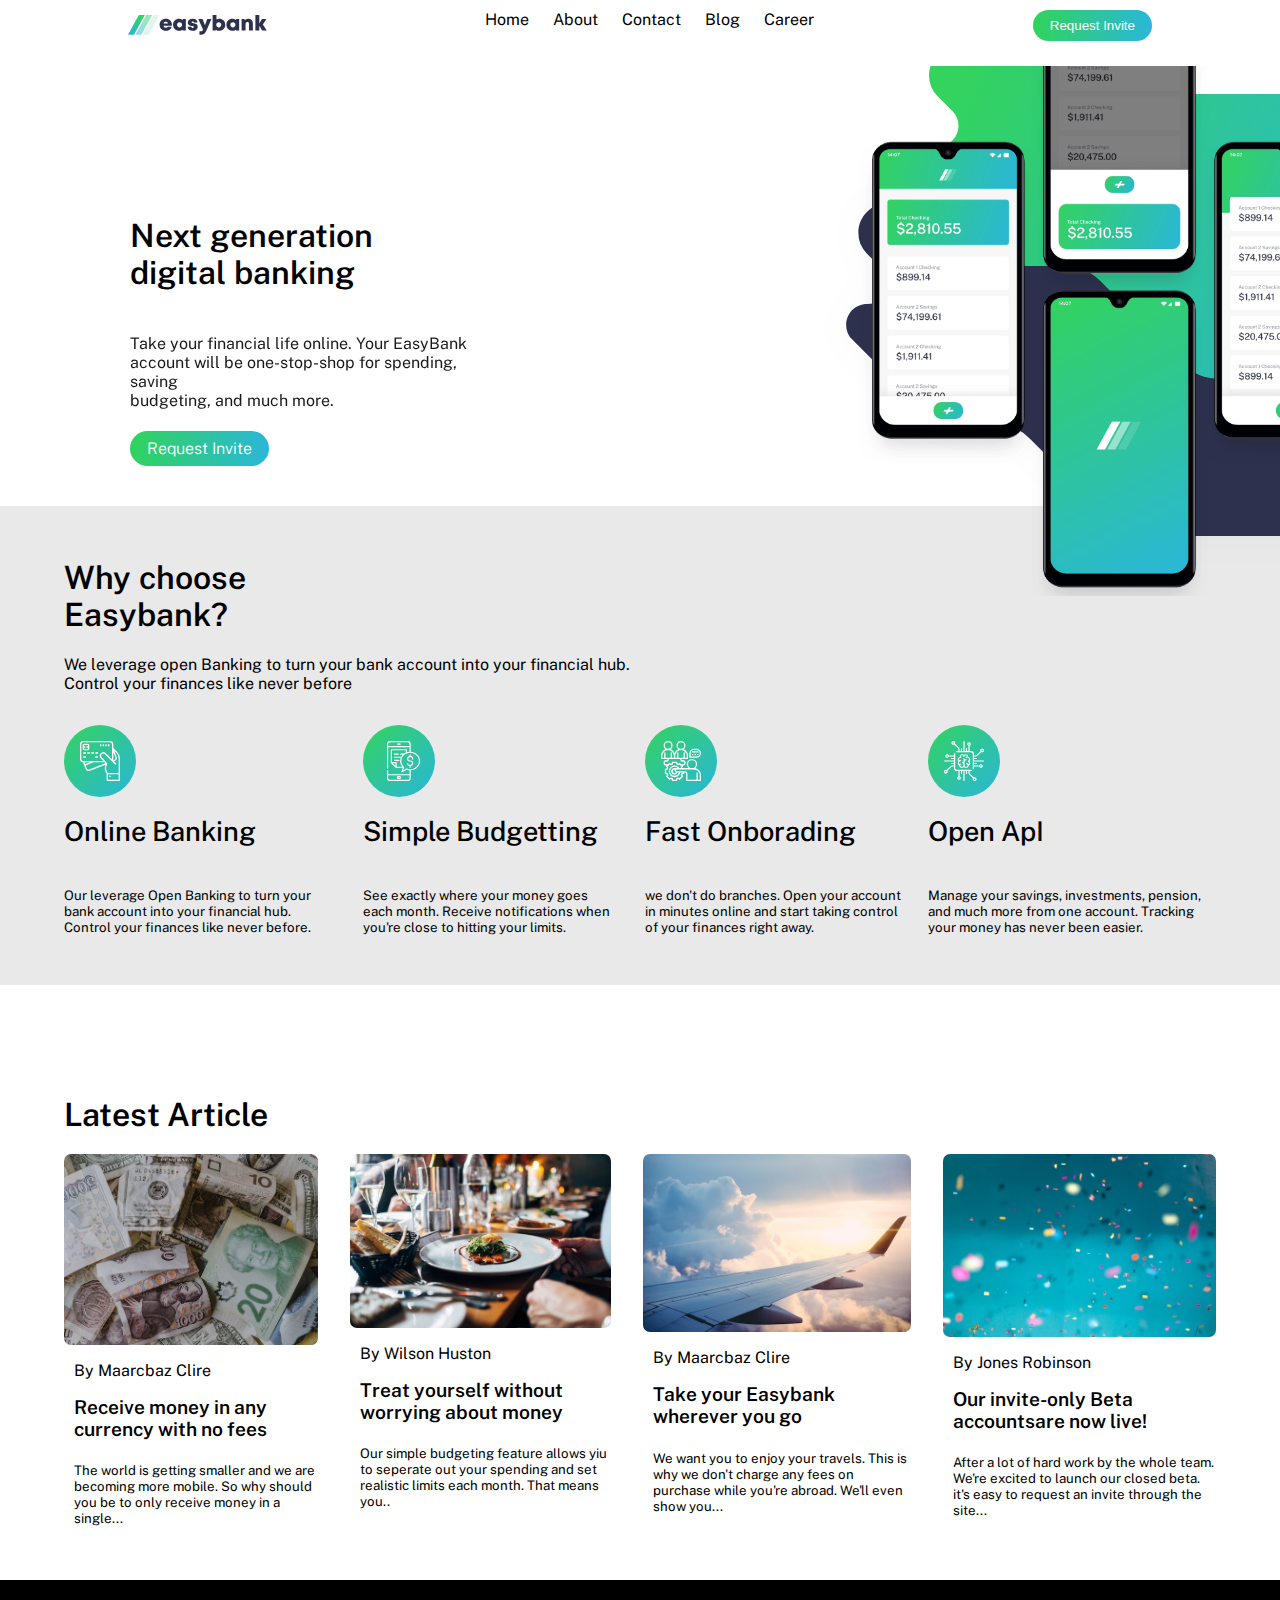
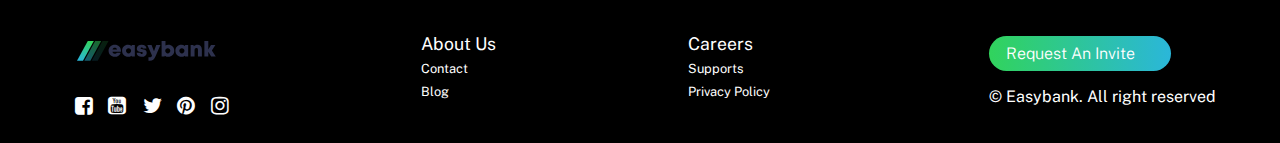
==== index.html @ 9691f032 "changed file directory" ====
<!DOCTYPE html>
<html lang="en">
	<head>
		<meta charset="UTF-8" />
		<meta name="viewport" content="width=device-width, initial-scale=1.0" />
		<title>Easy/Bank</title>
		<link rel="stylesheet" href="./styles.css" />
		<link rel="icon" href="../EasyBank/images/budgeting.svg" />
		<link
			rel="stylesheet"
			href="https://cdnjs.cloudflare.com/ajax/libs/font-awesome/4.7.0/css/font-awesome.min.css" />
	</head>
	<body>
		<header>
			<div id="myNav" class="overlay">
				<a href="javascript:void(0)" class="closebtn" onclick="closeNav()"
					><img src="../EasyBank/images/close.svg" alt="close navigation image"
				/></a>
				<div class="overlay-content">
					<a href="#">About</a>
					<a href="#">Services</a>
					<a href="#">Clients</a>
					<a href="#">Contact</a>
					<button class="btn">Request Invite</button>
				</div>
			</div>
			<nav>
				<span onclick="openNav()" class="bar">
					<img
						class="bar"
						src="../EasyBank/images/hamburger.svg"
						alt="hamburer icon"
				/></span>

				<div class="topnav" id="topnav" onclick="topNav()">
					<img
						src="../EasyBank/images/logo.svg"
						alt="logo image"
						class="logo" />
					<div class="nav-link">
						<a href="#">home</a>
						<a href="#">About</a>
						<a href="#">Contact</a>
						<a href="#">Blog</a>
						<a href="#">Career</a>
					</div>
					<button class="btn">request invite</button>
				</div>
			</nav>
		</header>
		<main>
			<sction class="section-1">
				<div class="section-content">
					<h1>Next generation <span class="wrap">digital banking</span></h1>
					<h4>
						Take your financial life online. Your EasyBank account will be
						one-stop-shop for spending, saving<span class="wrap">
							budgeting, and much more.</span
						>
					</h4>
					<div class="btn">request invite</div>
				</div>
				<div class="images">
					<img
						src="../EasyBank/images/bg-intro-mobile.svg"
						alt="mobile intro image"
						class="phone__img" />
					<img
						src="../EasyBank/images/intro_desktop.svg"
						class="introbg"
						alt="	intro image desktop" />
					<img
						src="../EasyBank/images/mobiles.png"
						class="mobile"
						alt="mobile phone " />
				</div>
			</sction>
			<div class="section-2">
				<div class="contents">
					<div class="content">
						<h1>Why choose <span class="span wrap"> Easybank?</span></h1>
						<h4>
							We leverage open Banking to turn your bank account into your
							financial hub.
							<span class="wrap">Control your finances like never before</span>
						</h4>
					</div>
					<div class="abouts">
						<div class="about">
							<img
								src="../EasyBank/images/online-banking.svg"
								alt="online banking image" />
							<h1>online <span class="wr">banking</span></h1>
							<h5>
								Our leverage Open Banking to turn your bank account into your
								financial hub. Control your finances like never before.
							</h5>
						</div>
						<div class="about">
							<img
								src="../EasyBank/images/budgeting.svg"
								alt="simple budgetting banking image" />
							<h1>simple <span class="wr"> budgetting</span></h1>
							<h5>
								See exactly where your money goes each month. Receive
								notifications when you're close to hitting your limits.
							</h5>
						</div>
						<div class="about">
							<img
								src="../EasyBank/images/onboarding.svg"
								alt="fast onboarding  image" />
							<h1>fast <span class="wr"> onborading</span></h1>
							<h5>
								we don't do branches. Open your account in minutes online and
								start taking control of your finances right away.
							</h5>
						</div>
						<div class="about">
							<img
								src="../EasyBank/images/open-api.svg"
								alt="open API banking image" />
							<h1>open <span class="wr"> ApI</span></h1>
							<h5>
								Manage your savings, investments, pension, and much more from
								one account. Tracking your money has never been easier.
							</h5>
						</div>
					</div>
				</div>
			</div>
			<h1 class="article">latest article</h1>
			<div class="cards">
				<div class="card">
					<img src="../EasyBank/images/currency.jpg" alt="currency image" />
					<div class="card-content">
						<p>by Maarcbaz clire</p>
						<h1>
							Receive money in any
							<div class="wrap">currency with no fees</div>
							<h5>
								The world is getting smaller and we are becoming more mobile. So
								why should you be to only receive money in a single...
							</h5>
						</h1>
					</div>
				</div>
				<div class="card">
					<img src="../EasyBank/images/restaurant.jpg" alt="restaurant image" />
					<div class="card-content">
						<p>by wilson huston</p>
						<h1>
							Treat yourself without
							<div class="wrap">worrying about money</div>
							<h5>
								Our simple budgeting feature allows yiu to seperate out your
								spending and set realistic limits each month. That means you..
							</h5>
						</h1>
					</div>
				</div>
				<div class="card">
					<img src="../EasyBank/images/plane.jpg" alt="plane image" />
					<div class="card-content">
						<p>by Maarcbaz clire</p>
						<h1>
							Take your Easybank
							<div class="wrap">wherever you go</div>
							<h5>
								We want you to enjoy your travels. This is why we don't charge
								any fees on purchase while you're abroad. We'll even show you...
							</h5>
						</h1>
					</div>
				</div>
				<div class="card">
					<img src="../EasyBank/images/confetti.jpg" alt="confetti image" />
					<div class="card-content">
						<p>by jones robinson</p>
						<h1>
							Our invite-only Beta
							<div class="wrap">accountsare now live!</div>
							<h5>
								After a lot of hard work by the whole team. We're excited to
								launch our closed beta. it's easy to request an invite through
								the site...
							</h5>
						</h1>
					</div>
				</div>
			</div>
		</main>
		<footer>
			<div class="footer">
				<div class="footer-1">
					<div class="footer__content__1">
						<img src="../EasyBank/images/logo.svg" alt="logo footer image" />
						<a
							href="https://web.facebook.com/profile.php?id=100084991178957"
							target="_blank">
							<i class="fa fa-facebook-square"></i
						></a>
						<a
							href="https://www.youtube.com/channel/UCCDv8OlNbM3Q6rKfegisjkw"
							target="_blank">
							<i class="fa fa-youtube-square"></i>
						</a>
						<a href="https://twitter.com/AbazOlayem30867" target="_blank">
							<i class="fa fa-twitter"></i
						></a>
						<a href="https://www.pinterest.com/olayemiabaz/">
							<i class="fa fa-pinterest"></i>
						</a>
						<a href="https://www.instagram.com/stre_etcoder/" target="_blank">
							<i class="fa fa-instagram"></i>
						</a>
					</div>
					<div class="abot">
						<h5>About Us</h5>
						<a href="#">Contact</a>
						<a href="#">Blog</a>
					</div>
					<div class="career">
						<h5>Careers</h5>
						<a href="#">Supports</a>
						<a href="#">Privacy Policy</a>
					</div>
				</div>
				<div class="btngr">
					<div class="btn">request an invite</div>
					<p>&copy; Easybank. All right reserved</p>
				</div>
			</div>
		</footer>
		<script src="../EasyBank/app.js"></script>
	</body>
</html>
---- styles.css ----
/* GENERAL RULE SET  */
@import url('https://fonts.googleapis.com/css2?family=Public+Sans:wght@300&display=swap');

body {
    min-height: 100vh;
    display: flex;
    flex-direction: column;
    padding: 0;
    box-sizing: border-box;
    margin: 0;
    font-family: 'Public Sans', sans-serif;
}

html {
    scroll-behavior: smooth;
}

/* VARIABLES  */
:root {
    /* COLORS  */
    /* PRIMARY COLORS  */
    --DARK-BLUE: hsl(233, 26%, 24%);
    --LIME-GREEN: hsl(136, 65%, 51%);
    --BRIGHT-CYAN: hsl(192, 70%, 51%);

    /* NEUTRAL  */
    --GRAYISH-BLUE: hsl(233, 8%, 62%);
    --LIGHT-GRAYISH-BLUE: hsl(220, 16%, 96%);
    --VERY-LIGHT-GRAY: hsl(0, 0%, 98%);
    --WHITE: hsl(0, 0%, 100%);
    --BLACK: hsl(0, 0%, 0%);
    --OPAQUE-BLACK: hsla(0, 0%, 0%, 0.611);
    --OPAQUE-BLACK-LIGHTER: hsla(0, 0%, 0%, 0.649);
    --LIGHT-GRAY: rgba(211, 211, 211, 0.493);

    /* BACKGROUND COLORS  */
    --OPAQUE-BG-GRAY: rgba(243, 243, 243, 0.172);
    /* FONT-SIZE  */
    --SIZE: 18px;

    /* FONT-WEIGHT  */
    --LIGHT-WEIGHT: 300;
    --MEDIUM-WEIGHT: 400;
    --DARK-WEIGHT: 700;
}

/* GENERAL STYLING  */


header {
    width: min(100% - 10vw, 1200px);
    margin-inline: auto;
}

.wrap {
    display: block;
}

img {
    display: block;
    max-width: 100%;
}

/* NAVIAGTION  */
/* NAVIGATION UTILITY CLASS */
.topnav {
    display: flex;
    justify-content: space-between;
    z-index: 1000;
    background-color: var(--WHITE);
    height: 40px;
    align-items: center;
    width: min(100% - 10vw, 1200px);
    margin-inline: auto;
}



.nav-link {
    display: flex;
    align-items: center;
    position: relative;
    gap: 1.5rem;
}


.nav-link a {
    color: var(--BLACK);
    text-decoration: none;
    border-bottom: 2px solid transparent;
    text-transform: capitalize;
    padding-bottom: 10px;
}

.nav-link a:hover {
    border-bottom: 2px solid var(--BRIGHT-CYAN);
}

.logo,
.nav-link a,
.btn {
    cursor: pointer;
}

.btn {
    border: none;
    outline: none;
    border-radius: 40px;
    padding: 8px 17px;
    background: linear-gradient(to left, var(--BRIGHT-CYAN), var(--LIME-GREEN));
    text-transform: capitalize;
    color: var(--WHITE);
    font-weight: var(--LIGHT-WEIGHT);
}

.btn:hover {
    filter: brightness(80%);
}

.overlay,
.bar {
    display: none;
}

/* MAIN  */

/* SECTION 1 */
/* FIRST SECTION  */

.section-1 {
    display: flex;
    margin-top: 1rem;
    justify-content: space-between;

}


.section-content {
    display: flex;
    flex-direction: column;
    align-items: baseline;
    justify-content: center;
    margin: 0 130px;

}

.images {
    position: relative;
    padding: 0 !important;
    overflow: hidden;
}

.phone__img {
    display: none;
}

.introbg {
    position: inherit;
    top: -20px;
    left: 180px;
}

.section-content h1 {
    font-weight: 570;
}

.mobile {
    position: absolute;
    top: -90px;
    left: 230px;
    max-width: 80% !important;
}

.section-content h4 {
    font-weight: 400;
    opacity: .9;
}

/* SECTION 2  */
.section-2 {
    position: relative;
    z-index: -1;
    top: -90px !important;
    background-color: var(--LIGHT-GRAY);
}

.contents {
    width: min(100% - 10vw, 1200px);
    margin-inline: auto;
}

.content {
    /* padding-left: 3rem; */
    padding-top: 2rem;
}

.content h4 {
    font-weight: 400;
}

.content h1 {
    font-weight: 570;
}

/* ABOUT  */

.abouts {
    margin-top: 2rem;
    display: flex;
    padding-bottom: 1.7rem;
    gap: 1.5rem;
}

.about {
    display: flex;
    align-items: flex-start;
    flex-direction: column;
}

.abouts h1 {
    font-weight: 500;
    font-size: 1.7rem;
    text-transform: capitalize;
}

h5 {
    font-weight: 400;
}

/* SECTION 3  */
/* CARDS  */

.cards {
    display: flex;
    gap: 2rem;
    width: min(100% - 10vw, 1200px);
    margin-inline: auto;
}


.card p {
    text-transform: capitalize;
}

.card h5 {
    font-weight: 400;
}

.card img {
    border-radius: 7px;
}

.card h1 {
    font-weight: 590;
    font-size: 1.2rem;
}

.article {
    width: min(100% - 10vw, 1200px);
    margin-inline: auto;
    font-weight: 600;
    font-size: 2rem;
    text-transform: capitalize;
}

.card-content {
    padding-left: 10px;
}

.card-content h5:hover {
    color: var(--LIME-GREEN);
    cursor: pointer;
}


footer {
    background-color: #000;
    margin-top: 2rem;
    display: flex;
    align-items: center;
    justify-content: space-between;
    padding-bottom: 1.3rem;
}

.footer {
    width: min(100% - 10vw, 1200px);
    margin-inline: auto;
    display: flex;
    justify-content: space-between;
    padding-top: 3.5rem;
    align-items: center;
}

.btngr p {
    font-size: 1rem;
    color: var(--WHITE);
}

.btngr .btn {
    width: 65%;
}

.footer__content__1 img {
    margin-bottom: 2rem;
    padding-left: .8rem;
}

.footer__content__1 a {
    padding-left: .7rem;
    font-size: 1.3rem !important;
}

.footer a {
    font-size: .8rem;
    color: var(--WHITE);
    text-decoration: none;

}

.footer-1 {
    display: flex;
    gap: 12rem;
    justify-content: space-between;
    align-items: center;
    justify-content: space-between !important;
}

.footer h5 {
    color: var(--WHITE);
    margin-bottom: -1px;
    font-size: 1.1rem;
}

.abot,
.career {
    margin-top: -3.5rem;
}

.abot a,
.career a {
    padding-top: .5rem;
    display: block;
}



.footer a:hover {
    color: var(--LIME-GREEN);
}

@media screen and (max-width: 768px) {
    .overlay {
        height: 100%;
        width: 0;
        position: fixed;
        z-index: 100000;
        top: 42px;
        left: 0;
        background-color: var(--WHITE);
        overflow-y: hidden;
        box-shadow: 3px 4px 6px;
        transition: 0.5s;
    }

    .about {
        display: flex;
        align-items: flex-start;
    }

    .abouts {
        margin: 0 7rem;
        flex-wrap: wrap;
    }

    .section-content {
        margin: 0;
        width: min(100% - 10vw, 1200px);
        margin-inline: auto;
        align-items: center;
    }

    h1,
    h3 span {
        text-align: center;
    }

    .section-content {
        padding-bottom: 2rem;
    }

    .cards h1 {
        font-weight: 600 !important;
    }

    .section-1 .wrap {
        display: inline;
    }


    .phone__img {
        display: block;
    }

    .overlay-content {
        position: relative;
        top: 15%;
        text-align: center;
        margin-top: 30px;
    }

    .content h1 {
        text-align: center;
    }

    .content {
        padding-left: 0;
    }

    .content h4 {
        text-align: center;
    }

    .content span {
        display: inline;
    }

    .section-1 {
        flex-direction: column-reverse;
    }


    .cards {
        flex-wrap: wrap;
        align-items: center;
        justify-content: center;
        width: min(100% - 40vw);
        margin-inline: auto;
        margin-top: 3rem;
    }



    .introbg {
        display: none;
    }

    .images {
        overflow: none;
    }


    .phone__img {
        width: 100%;
        height: 500px;
    }


    .mobile {
        top: -120px;
        left: 10%;
    }

    .section-2 {
        position: relative;
        z-index: -1;
        height: auto;
        top: 0 !important;
        background-color: var(--LIGHT-GRAY);
    }


    .overlay a {
        padding: 8px;
        text-decoration: none;
        color: var(--BLACK);
        display: block;
        transition: 0.3s;
    }

    .section-content h1 {
        text-align: center;
    }


    h1 span {
        display: inline !important;
    }

    .overlay a:hover,
    .overlay a:focus {
        color: var(--LIME-GREEN);
    }

    .overlay .closebtn {
        position: absolute;
        top: 15px;
        right: 15px;
        font-size: 60px;
    }

    .nav-link,
    .topnav>.btn {
        display: none;
    }

    .overlay,
    .bar {
        display: block;
    }

    .bar {
        float: right;
        position: relative;
        top: 10px;
        z-index: 1;
    }

    .section-content h4 span {
        text-align: center !important;
    }

    .footer-1 {
        gap: 4rem;
        flex-direction: column;
        align-items: center;
        justify-content: center;
        text-align: center;
    }

    .btngr {
        margin-top: 2rem;
    }

    .footer {
        justify-content: center;
        text-align: center;
        flex-direction: column;
    }

    .btngr .btn {
        width: 65%;
    }

}

@media screen and (max-width: 560px) {
    .mobile {
        top: -30px;
        left: 10%;
    }

    .phone__img {
        width: 100%;
        height: 250px;
    }

    .abouts {
        margin: 0;
        flex-wrap: wrap;
    }

    .abouts {
        flex-direction: column;
        justify-content: center;
        align-items: center;
    }

    /* .abouts img {} */

    .about h5 {
        text-align: center;
    }

    .about {
        display: flex;
        align-items: center;
    }

    /* CARDS  */
    .cards {
        margin-top: 3rem;
        flex-wrap: wrap;
        width: min(100% - 10vw) !important;
        margin-inline: auto !important;
    }

    .btngr .btn {
        width: 65% !important;
    }

}

@media screen and (min-width: 800px) and (max-width: 1200px) {
    .wr {
        display: block;
    }

    .cards {
        gap: 1rem;
    }

    .section-content {
        margin-top: -10% !important;
        margin-left: 7% !important;
    }

    .card-content h5 {
        margin-top: .5rem;
    }
}

@media screen and (min-width: 1500px) {
    .introbg {
        position: inherit;
        top: -160px;
        left: 100px;
    }

    .mobile {
        position: absolute;
        top: -70px;
        left: 230px;
        max-width: 80% !important;
    }

    .section-content {
        display: flex;
        flex-direction: column;
        align-items: baseline;
        justify-content: center;
        margin: 0 25%;

    }
}

@media screen and (min-width: 769px) and (max-width: 1024px) {
    .section-content {
        margin: 0 20px;
    }

    .introbg {
        left: 200px;
    }

    .mobile {
        left: 130px;
    }

    .wrap__1 {
        display: inline-block;
    }
}
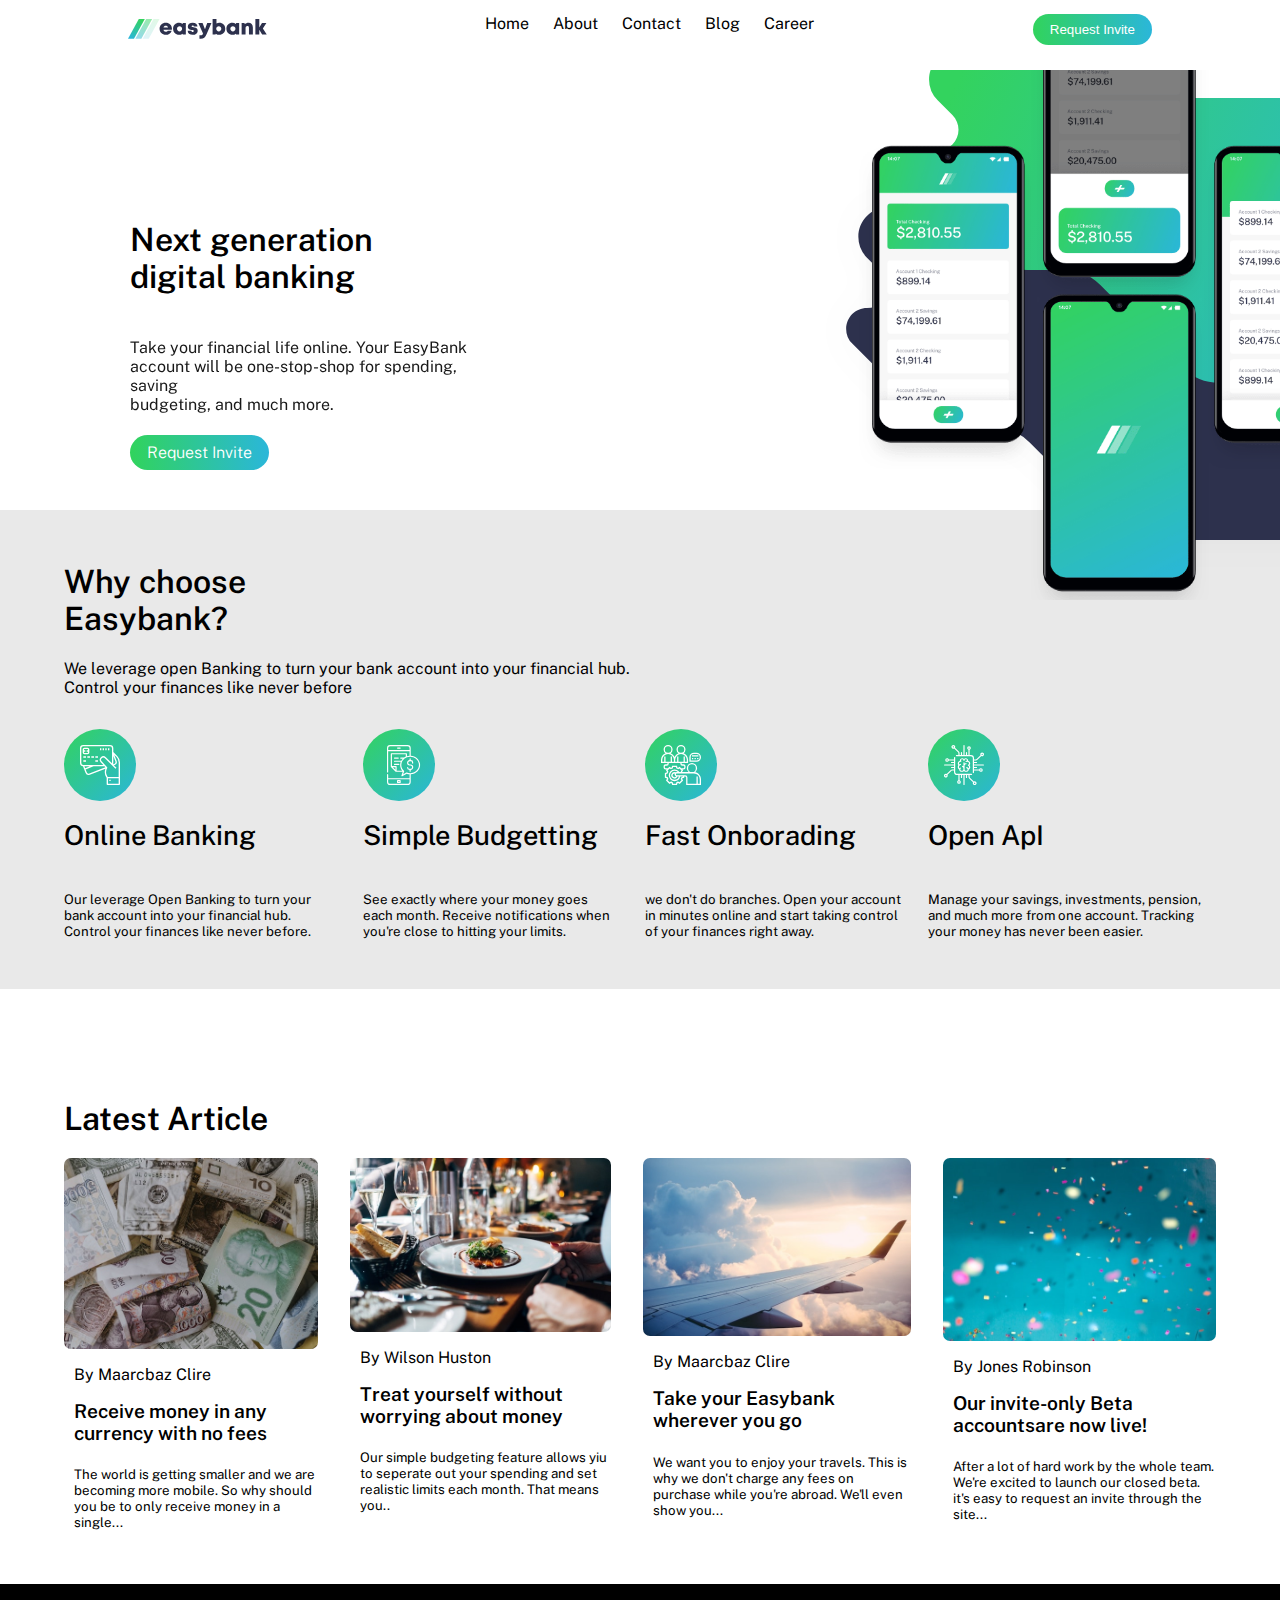
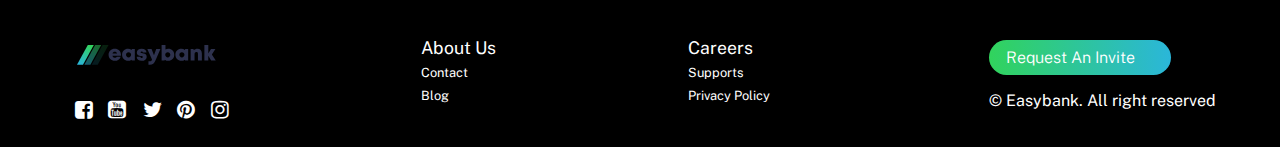
==== commit 42240477: "respond" ====
--- a/index.html
+++ b/index.html
@@ -5,7 +5,7 @@
 		<meta name="viewport" content="width=device-width, initial-scale=1.0" />
 		<title>Easy/Bank</title>
 		<link rel="stylesheet" href="./styles.css" />
-		<link rel="icon" href="../EasyBank/images/budgeting.svg" />
+		<link rel="icon" href="./EasyBank/images/budgeting.svg" />
 		<link
 			rel="stylesheet"
 			href="https://cdnjs.cloudflare.com/ajax/libs/font-awesome/4.7.0/css/font-awesome.min.css" />
@@ -14,7 +14,7 @@
 		<header>
 			<div id="myNav" class="overlay">
 				<a href="javascript:void(0)" class="closebtn" onclick="closeNav()"
-					><img src="../EasyBank/images/close.svg" alt="close navigation image"
+					><img src="./EasyBank/images/close.svg" alt="close navigation image"
 				/></a>
 				<div class="overlay-content">
 					<a href="#">About</a>
@@ -28,13 +28,13 @@
 				<span onclick="openNav()" class="bar">
 					<img
 						class="bar"
-						src="../EasyBank/images/hamburger.svg"
+						src="./EasyBank/images/hamburger.svg"
 						alt="hamburer icon"
 				/></span>
 
 				<div class="topnav" id="topnav" onclick="topNav()">
 					<img
-						src="../EasyBank/images/logo.svg"
+						src="./EasyBank/images/logo.svg"
 						alt="logo image"
 						class="logo" />
 					<div class="nav-link">
@@ -62,15 +62,15 @@
 				</div>
 				<div class="images">
 					<img
-						src="../EasyBank/images/bg-intro-mobile.svg"
+						src="./EasyBank/images/bg-intro-mobile.svg"
 						alt="mobile intro image"
 						class="phone__img" />
 					<img
-						src="../EasyBank/images/intro_desktop.svg"
+						src="./EasyBank/images/intro_desktop.svg"
 						class="introbg"
 						alt="	intro image desktop" />
 					<img
-						src="../EasyBank/images/mobiles.png"
+						src="./EasyBank/images/mobiles.png"
 						class="mobile"
 						alt="mobile phone " />
 				</div>
@@ -98,7 +98,7 @@
 						</div>
 						<div class="about">
 							<img
-								src="../EasyBank/images/budgeting.svg"
+								src="./EasyBank/images/budgeting.svg"
 								alt="simple budgetting banking image" />
 							<h1>simple <span class="wr"> budgetting</span></h1>
 							<h5>
@@ -108,7 +108,7 @@
 						</div>
 						<div class="about">
 							<img
-								src="../EasyBank/images/onboarding.svg"
+								src="./EasyBank/images/onboarding.svg"
 								alt="fast onboarding  image" />
 							<h1>fast <span class="wr"> onborading</span></h1>
 							<h5>
@@ -118,7 +118,7 @@
 						</div>
 						<div class="about">
 							<img
-								src="../EasyBank/images/open-api.svg"
+								src="./EasyBank/images/open-api.svg"
 								alt="open API banking image" />
 							<h1>open <span class="wr"> ApI</span></h1>
 							<h5>
@@ -132,7 +132,7 @@
 			<h1 class="article">latest article</h1>
 			<div class="cards">
 				<div class="card">
-					<img src="../EasyBank/images/currency.jpg" alt="currency image" />
+					<img src="./EasyBank/images/currency.jpg" alt="currency image" />
 					<div class="card-content">
 						<p>by Maarcbaz clire</p>
 						<h1>
@@ -146,7 +146,7 @@
 					</div>
 				</div>
 				<div class="card">
-					<img src="../EasyBank/images/restaurant.jpg" alt="restaurant image" />
+					<img src="./EasyBank/images/restaurant.jpg" alt="restaurant image" />
 					<div class="card-content">
 						<p>by wilson huston</p>
 						<h1>
@@ -160,7 +160,7 @@
 					</div>
 				</div>
 				<div class="card">
-					<img src="../EasyBank/images/plane.jpg" alt="plane image" />
+					<img src="./EasyBank/images/plane.jpg" alt="plane image" />
 					<div class="card-content">
 						<p>by Maarcbaz clire</p>
 						<h1>
@@ -174,7 +174,7 @@
 					</div>
 				</div>
 				<div class="card">
-					<img src="../EasyBank/images/confetti.jpg" alt="confetti image" />
+					<img src="./EasyBank/images/confetti.jpg" alt="confetti image" />
 					<div class="card-content">
 						<p>by jones robinson</p>
 						<h1>
@@ -194,7 +194,7 @@
 			<div class="footer">
 				<div class="footer-1">
 					<div class="footer__content__1">
-						<img src="../EasyBank/images/logo.svg" alt="logo footer image" />
+						<img src="./EasyBank/images/logo.svg" alt="logo footer image" />
 						<a
 							href="https://web.facebook.com/profile.php?id=100084991178957"
 							target="_blank">
@@ -232,6 +232,6 @@
 				</div>
 			</div>
 		</footer>
-		<script src="../EasyBank/app.js"></script>
+		<script src="./EasyBank/app.js"></script>
 	</body>
 </html>
--- a/styles.css
+++ b/styles.css
@@ -70,6 +70,7 @@
     background-color: var(--WHITE);
     height: 40px;
     align-items: center;
+    padding-top: 4px;
     width: min(100% - 10vw, 1200px);
     margin-inline: auto;
 }
